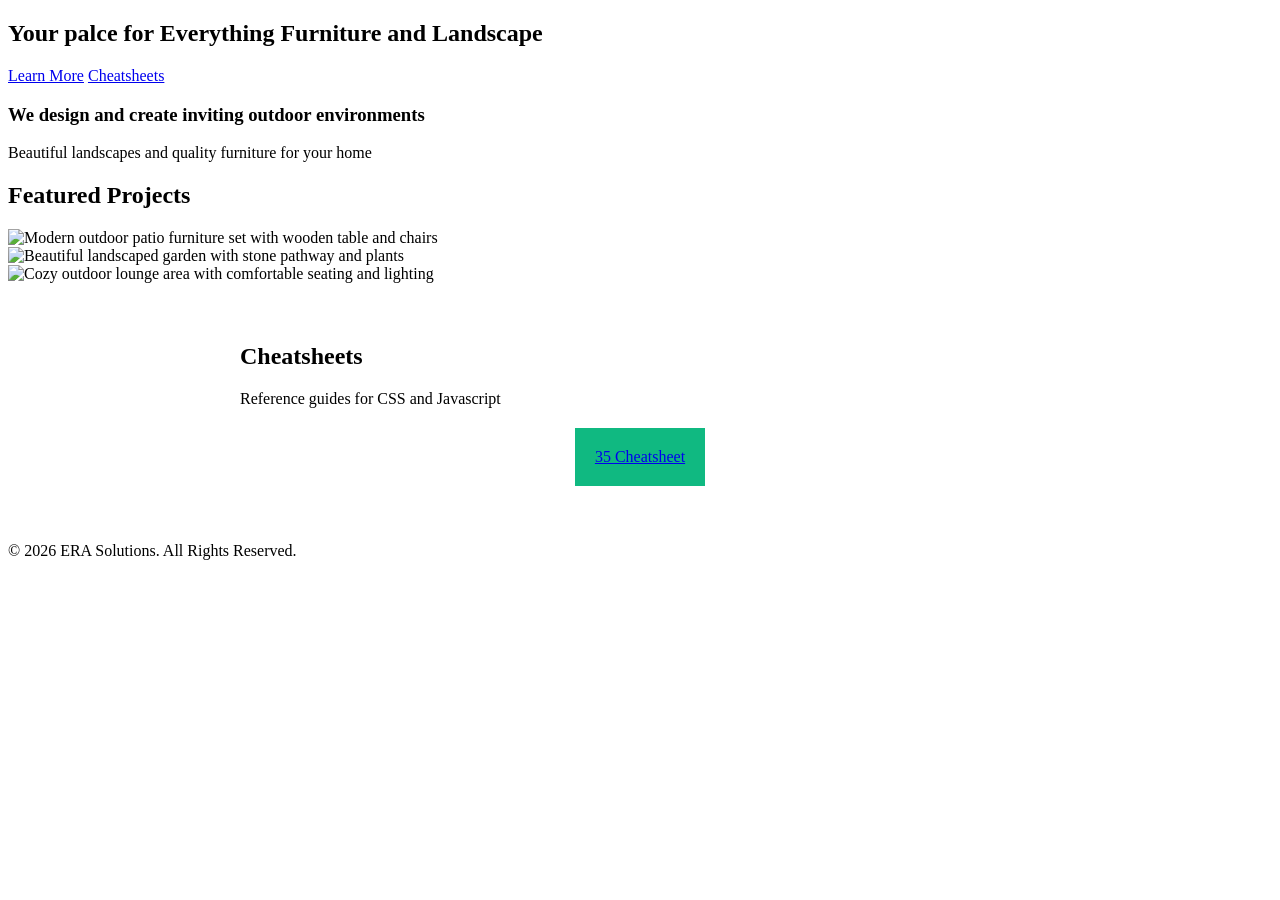
==== index.html @ 15c60413 "initial commit" ====
<!DOCTYPE html>
<html lang="en">
<head>
    <meta charset="UTF-8">
    <meta name="viewport" content="width=device-width, initial-scale=1.0">
    <title>ERA's Furniture & Landscape</title>
    <link rel-"stylesheet" href-"CSS/stylesheet.css">
</head>
<body>
    
    <section class-"hero">
        <h1>Your palce for Everything Furniture and Landscape</h1>
    </section>

    <div class="nav-buttons">
        <a href="#cards">Learn More</a>
        <a href="#cheatsheets">Cheatsheets</a>
    </div>

    <header>
        <h3>We design and create inviting outdoor environments</h3>
        <p>Beautiful landscapes and quality furniture for your home</p>
    </header>

    <main>
        <h2>Featured Projects</h2>

        <div class="image-grid">
            <div class="image-card">
                <img src="https://picsum.photos/id/1018/600/400" alt="Modern outdoor patio furniture set with wooden table and chairs">
            </div>

            <div class="image-card">
                <img src="https://picsum.photos/id/251/600/400" alt="Beautiful landscaped garden with stone pathway and plants">
            </div>


            <div class="image-card">
                <img src="https://picsum.photos/id/160/600/400" alt="Cozy outdoor lounge area with comfortable seating and lighting">
            </div>


        </div>
    </main>


    <section id="cheatseets" style="padding: 40px 20px; max-width: 800px; margin: auto">
        <h2>Cheatsheets</h2>
        <p>Reference guides for CSS and Javascript</p>

        <div style="display: flex; gap: 20px; justify-content: center; flex-wrap: wrap; margin-top: 20px;">

            <a href="#" style="display: block; padding: 20px; background: #10b981";
                color: white; border-radius: 8px;
                text-decoration: none;
                width: 200px; text-align: center;
                >35 Cheatsheet</a>
        </div>
    </section>

    <footer>

        <p>&copy; 2026 ERA Solutions. All Rights Reserved.</p>

    </footer>

</body>
</html>
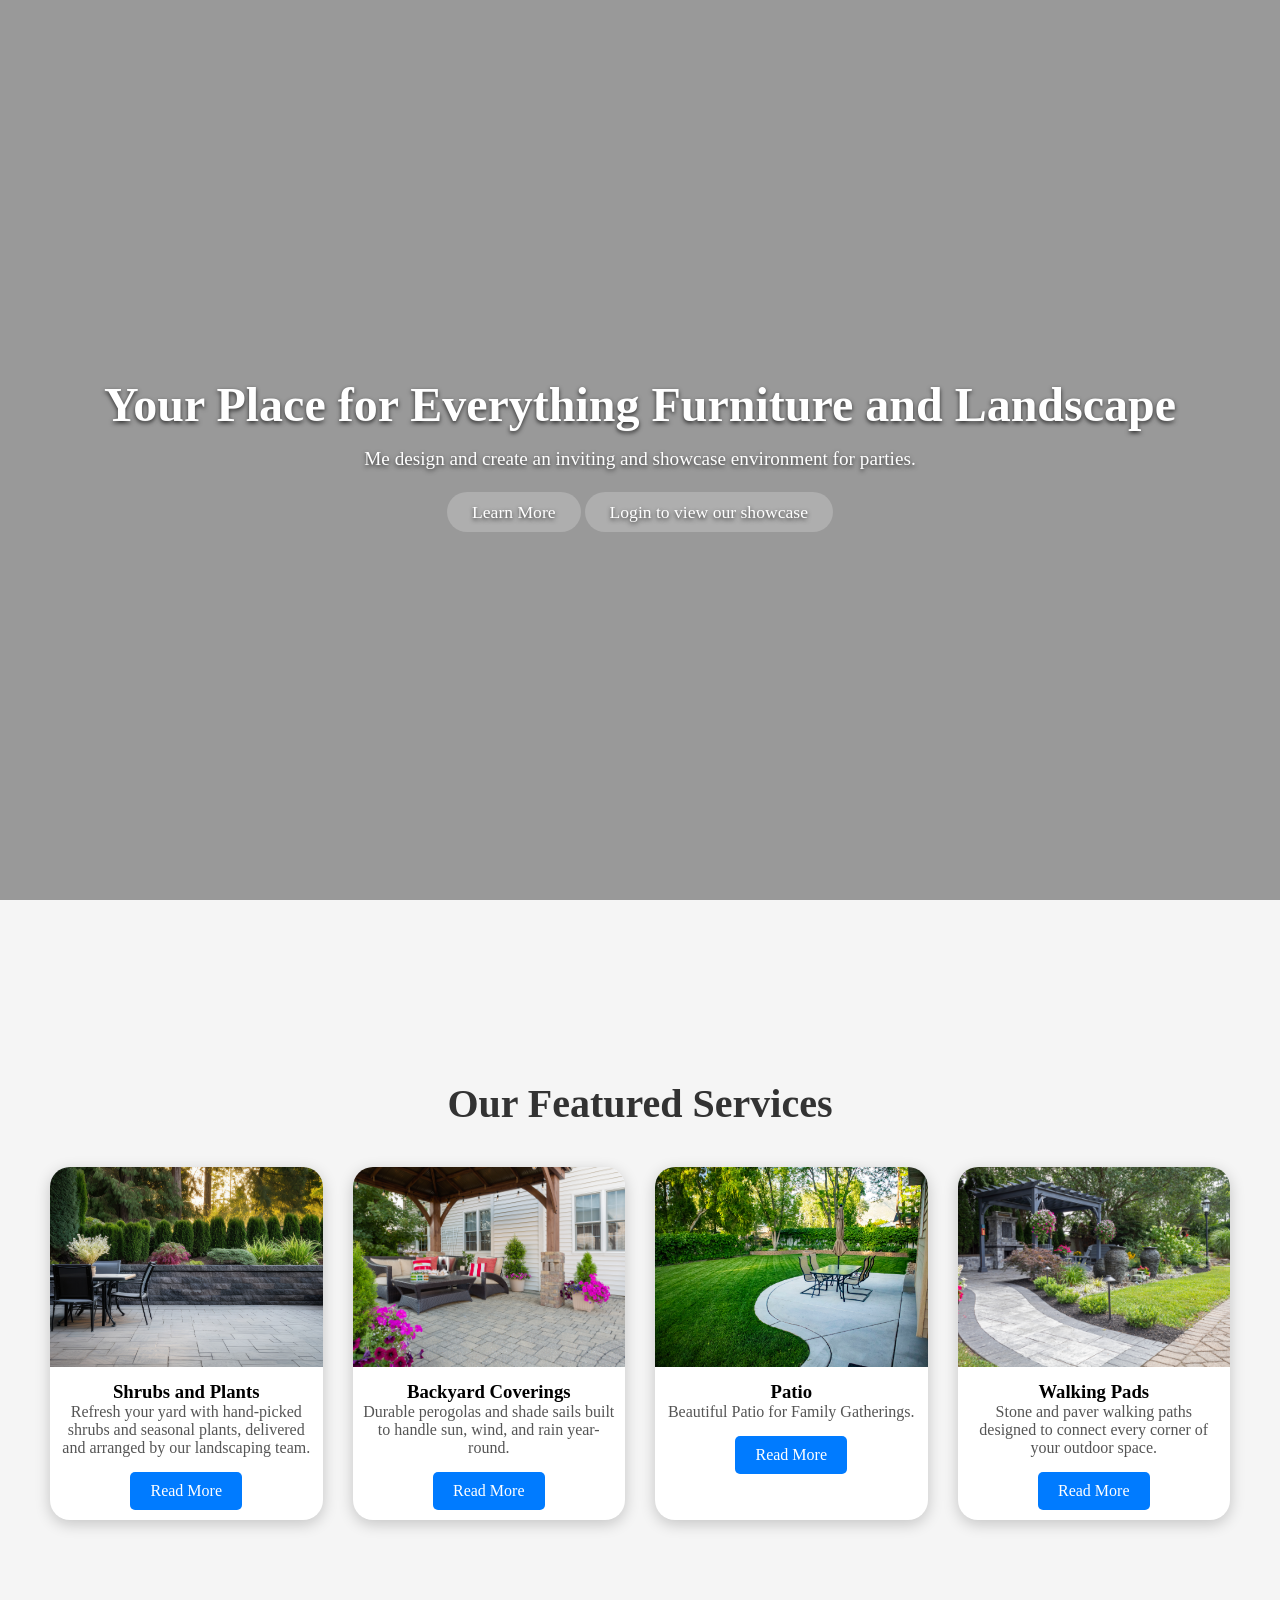
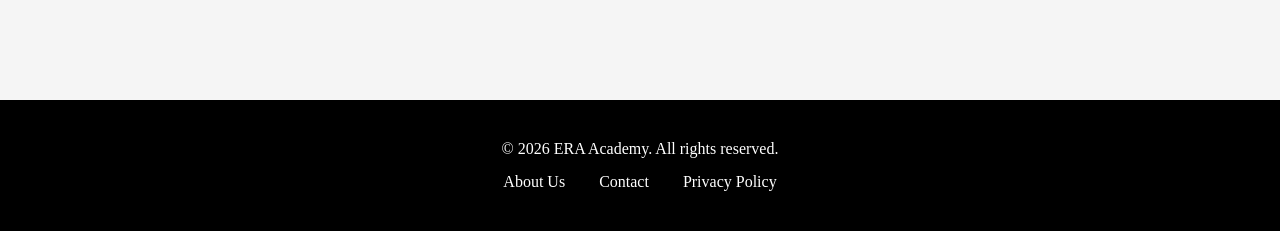
==== commit 7d2bab7f: "initial" ====
--- a/index.html
+++ b/index.html
@@ -3,66 +3,302 @@
 <head>
     <meta charset="UTF-8">
     <meta name="viewport" content="width=device-width, initial-scale=1.0">
-    <title>ERA's Furniture & Landscape</title>
-    <link rel-"stylesheet" href-"CSS/stylesheet.css">
-</head>
-<body>
+    <title>Furniture Website</title>
+
+
+<style>
+
+  *  {
+    margin: 0;
+    padding: 0;
+    box-sizing: border-box;
+   }
+   
+   .hero {
+    position: relative;
+    width: 100%;
+    height: 100vh;
+    overflow: hidden;
+   }
+
+   .hero video {
+    position: absolute;
+    top: 0;
+    left: 0;
+    width: 100%;
+    height: 100%;
+    object-fit: cover;
+    z-index: 0;
+   }
+
+   .hero::before {
+    content: "";
+    position: absolute;
+    top: 0;
+    left: 0;
+    width: 100%;
+    height: 100%;
+    background-color: rgba(0, 0, 0, 0.4);
+    z-index: 1;
+
+}
+
+    .hero-content {
+    position: relative;
+    z-index: 2;
+    color: white;
+    text-align: center;
+    top: 50%;
+    transform: translateY(-50%);
+    padding: 0 20px;
+    text-shadow: 0 2px 4px rgba(0, 0, 0, 0.7);
+    }
+
+    .hero-content h1 {
+    font-size: 3rem;
+    margin-bottom: 1rem;
+    }
+
+    .hero-content p {
+    font-size: 1.2rem;
+    margin-bottom: 2rem;
+    }
+
+    .button-group {
+    display: flex;
+    justify-content: center;
+    gap: 30px;
+    }
+
+    .btn {
+        text-decoration: none;
+        background-color: rgba(255, 255, 255, 0.2);
+        color: white;
+        padding: 10px 25px;
+        font-size: 1.1rem;
+        border-radius: 30px;
+        transition: all 0.3s ease;
+    }
+
+    .btn:hover {
+        background-color: #f5f5f5;
+        color: black;
+    }
+
+    .card-section {
+        background-color: #f5f5f5;
+        padding: 180px 50px;
+        text-align: center;
+    }
+
+    .card-section h2 {
+        font-size: 2.5rem;
+        margin-bottom: 40px;
+        color: #333
+    }
+
+    .card-container {
+        display: grid;
+        grid-template-columns: repeat(auto-fit, minmax(250px, 1fr));
+        justify-content: center;
+        gap: 30px;
+        max-width: 1200px;
+        margin: 0 auto;
+    }
+
+    .card {
+        background-color: white;
+        border-radius: 20px;
+        box-shadow: 0 4px 15px rgba(0, 0, 0, 0.2);
+        overflow: hidden;
+        transform: translateY(40px);
+        opacity: 0;
+        transition: transform 0.6s ease, opacity 0.6s ease;
+    }
+
+    .card.show {
+        transform: translateY(0);
+        opacity: 1;
+    }
+
+    .card:hover {
+        transform: translateY(-8px);
+        box-shadow: 0 8px 20px rgba(0, 0, 0, 0.2);
+    }
+
+    .card img {
+        width: 100%;
+        height: 200px;
+        object-fit: cover;
+    }
+
+    .card-content {
+        padding: 10px;
+    }
+
+    .card-content h2 {
+        font-size: 1.5rem;
+        margin-bottom: 10px;
+        color: #222;
+    }
+
+    .card-content p {
+        font-size: 1rem;
+        color: #555;
+        margin-bottom: 15px;
+    }
+
+    .card-content a {
+        text-decoration: none;
+        color: white;
+        background-color: #007BFF;
+        padding: 10px 20px;
+        border-radius: 5px;
+        display: inline-block;
+        transition: background-color 0.3s ease;
+    }
+
+    .card-content a:hover {
+        transition: background-color 0.3s ease;
+    }
+
+    .footer {
+        background-color: #000;
+        color: white;
+        width: 100%;
+        padding: 40px 0;
+        text-align: center;
+        position: relative;
+    }
+
+    .footer-content {
+        max-width: 1200px;
+        margin: 0 auto;
+    }
     
-    <section class-"hero">
-        <h1>Your palce for Everything Furniture and Landscape</h1>
+    .footer-links {
+        margin-top: 15px;
+    }
+
+    .footer-links a {
+        color: white;
+        text-decoration: none;
+        margin: 0 15px;
+        font-size: 1rem;
+        transition: color 0.3s ease;
+    }
+
+    .footer-links a:hover {
+        color: #007BFF;
+    }
+
+    </style>
+
+  </head>
+ <body>
+
+     <!-- Hero Section -->
+
+     <section class="hero">
+        <video autoplay muted loop playsinline>
+            <source src="videos/Hero Furniture BG13.mp4" type="video/mp4">
+        </video>
+
+    <div class="hero-content">
+      <h1>Your Place for Everything Furniture and Landscape</h1>
+      <p>Me design and create an inviting and showcase environment for parties.</p>  
+      <a href="#cards" class="btn">Learn More</a>
+      <a href="auth/login.html" class="btn">Login to view our showcase</a>
+    </div>
+     </section>
+
+     <!-- Card Section -->
+
+     <section id="cards" class="card-section">
+        <h2>Our Featured Services</h2>
+        <div class="card-container">
+            <div class="card">
+            <img src="images/Ouside Furniture Card.jpeg" alt="Shrubs and Plants">
+            <div class="card-content">
+            <h3>Shrubs and Plants</h3>
+            <p>Refresh your yard with hand-picked shrubs and seasonal plants, delivered and arranged by our landscaping team.</p>
+            <a href="#">Read More</a>
+       </div>
+      </div>
+
+      <!-- CARD 2 -->
+       <div class="card">
+            <img src="images/Outside Furniture Card2.jpeg" alt="Backyard Coverings">
+            <div class="card-content">
+            <h3>Backyard Coverings</h3>
+            <p>Durable perogolas and shade sails built to handle sun, wind, and rain year-round.</p>
+            <a href="#">Read More</a>
+       </div>
+      </div>
+
+      <!-- CARD 3 -->
+       <div class="card">
+            <img src="images/Ouside Furniture Card1.jpeg" alt="Patio">
+            <div class="card-content">
+            <h3>Patio</h3>
+            <p>Beautiful Patio for Family Gatherings.</p>
+            <a href="#">Read More</a> 
+       </div>
+      </div>
+
+      <!-- CARD 4 -->
+         <div class="card">
+                <img src="images/Hero Landscaping BG11.jpeg" alt="Walking Pads">
+                <div class="card-content">
+                <h3>Walking Pads</h3>
+                <p>Stone and paver walking paths designed to connect every corner of your outdoor space.</p>
+                <a href="#">Read More</a>
+         </div>
+       </div>
+      </div>
     </section>
 
-    <div class="nav-buttons">
-        <a href="#cards">Learn More</a>
-        <a href="#cheatsheets">Cheatsheets</a>
-    </div>
-
-    <header>
-        <h3>We design and create inviting outdoor environments</h3>
-        <p>Beautiful landscapes and quality furniture for your home</p>
-    </header>
-
-    <main>
-        <h2>Featured Projects</h2>
-
-        <div class="image-grid">
-            <div class="image-card">
-                <img src="https://picsum.photos/id/1018/600/400" alt="Modern outdoor patio furniture set with wooden table and chairs">
-            </div>
-
-            <div class="image-card">
-                <img src="https://picsum.photos/id/251/600/400" alt="Beautiful landscaped garden with stone pathway and plants">
-            </div>
-
-
-            <div class="image-card">
-                <img src="https://picsum.photos/id/160/600/400" alt="Cozy outdoor lounge area with comfortable seating and lighting">
-            </div>
-
-
-        </div>
-    </main>
-
-
-    <section id="cheatseets" style="padding: 40px 20px; max-width: 800px; margin: auto">
-        <h2>Cheatsheets</h2>
-        <p>Reference guides for CSS and Javascript</p>
-
-        <div style="display: flex; gap: 20px; justify-content: center; flex-wrap: wrap; margin-top: 20px;">
-
-            <a href="#" style="display: block; padding: 20px; background: #10b981";
-                color: white; border-radius: 8px;
-                text-decoration: none;
-                width: 200px; text-align: center;
-                >35 Cheatsheet</a>
-        </div>
-    </section>
-
-    <footer>
-
-        <p>&copy; 2026 ERA Solutions. All Rights Reserved.</p>
-
+    <!-- Footer Section -->
+    <footer class="footer">
+        <div class="footer-content">
+            <p>&copy; <span id="year"></span> ERA Academy. All rights reserved.</p>
+        <div class="footer-links">
+            <a href="#about">About Us</a>
+            <a href="#Contact">Contact</a>
+            <a href="#Privacy">Privacy Policy</a>
+          </div>
+       </div>
     </footer>
 
-</body>
-</html>+    <!-- JAVASCRIPT SECTION -->
+       <script>
+         // 1. Smooth Scrolling for internal links
+        document.querySelectorAll('a[href^="#"]').forEach(anchor => {
+            anchor.addEventListener("click", function(e) {
+                e.preventDefault();
+                const target = document.querySelector(this.getAttribute("href"));
+                if (target) {
+                    target.scrollIntoView({ behavior: "smooth" });
+                }
+            });
+        });
+
+        // 2. Card scroll in animation
+        const cards = document.querySelectorAll(".card");
+        const revealCards = () => {
+            const triggerBottom = window.innerHeight * 0.8;
+            cards.forEach(card => {
+                const cardTop = card.getBoundingClientRect().top;
+                if (cardTop < triggerBottom) {
+                  card.classList.add("show");
+                }
+            });
+         };
+         window.addEventListener("scroll", revealCards);
+         revealCards();
+
+         // 3. Dynamic year update in footer
+         document.getElementById("year").textContent = new Date().getFullYear();
+    </script>
+ </body>
+</html>
